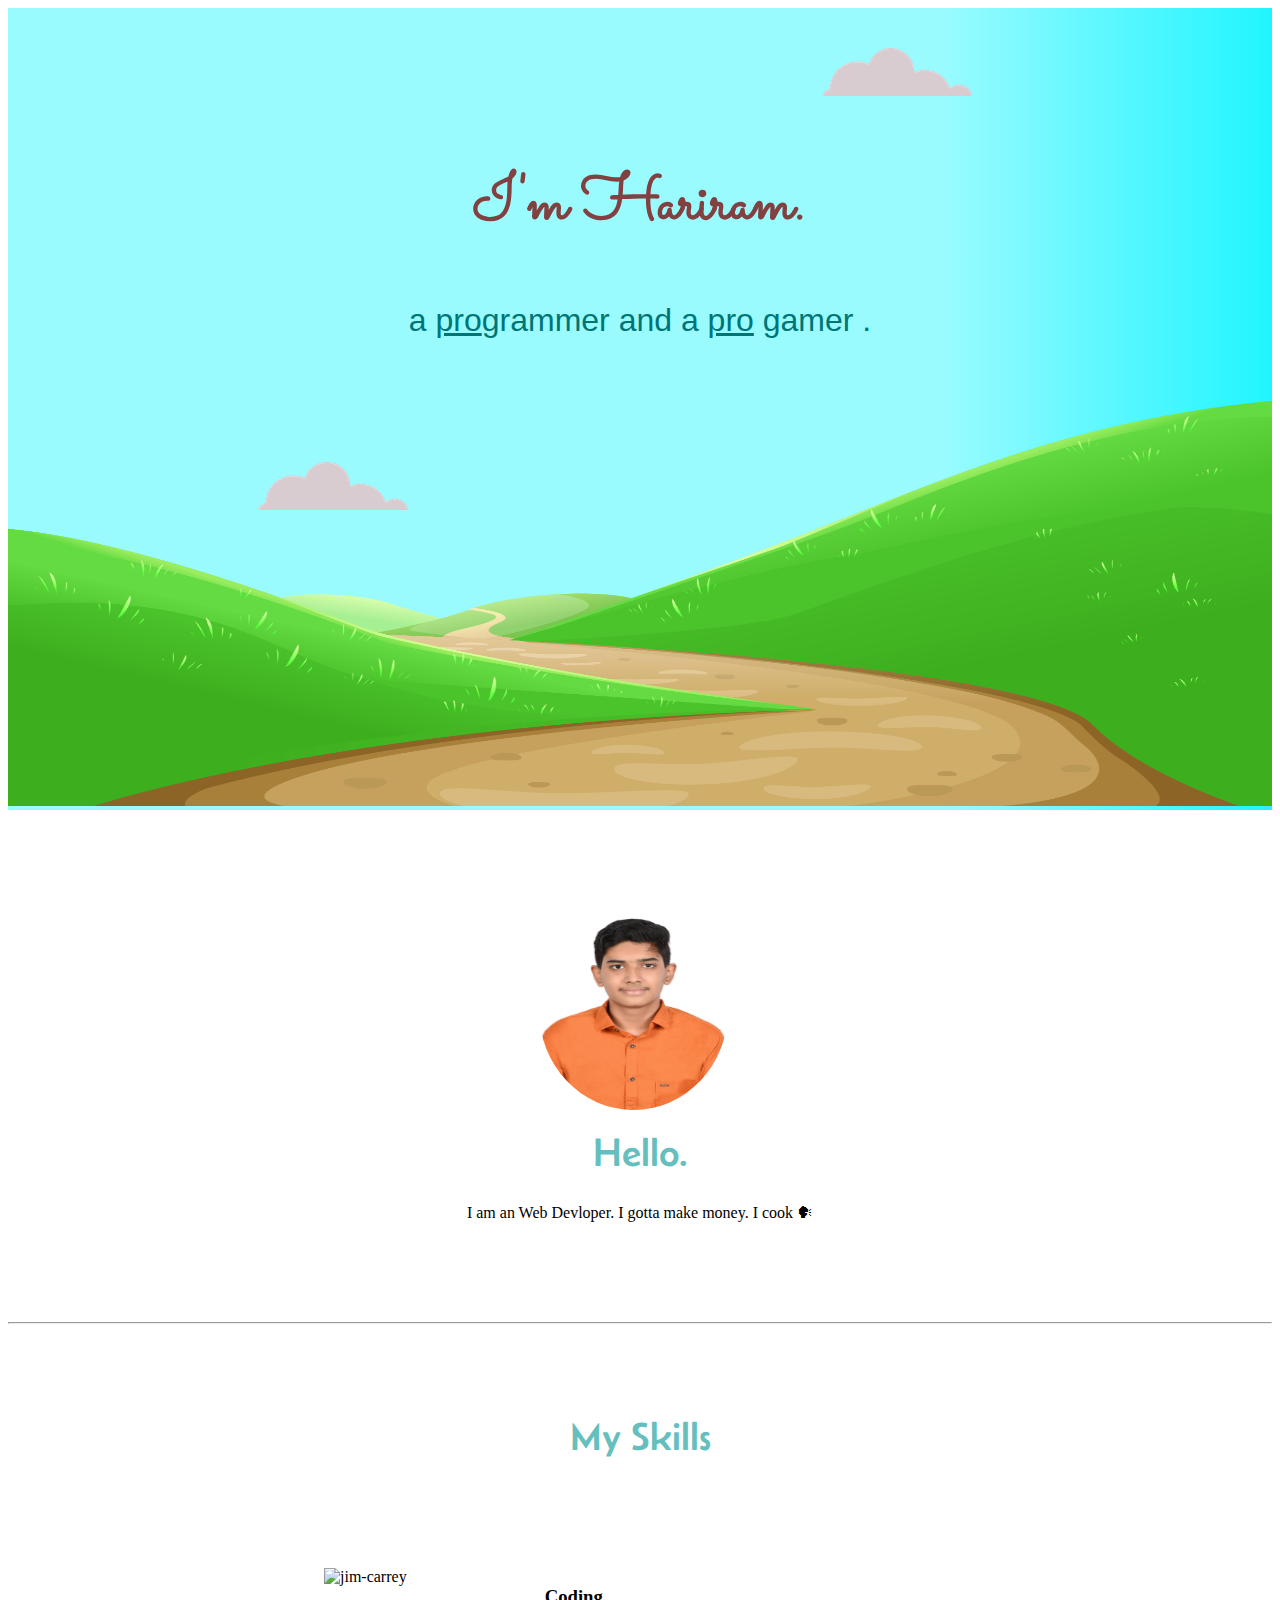
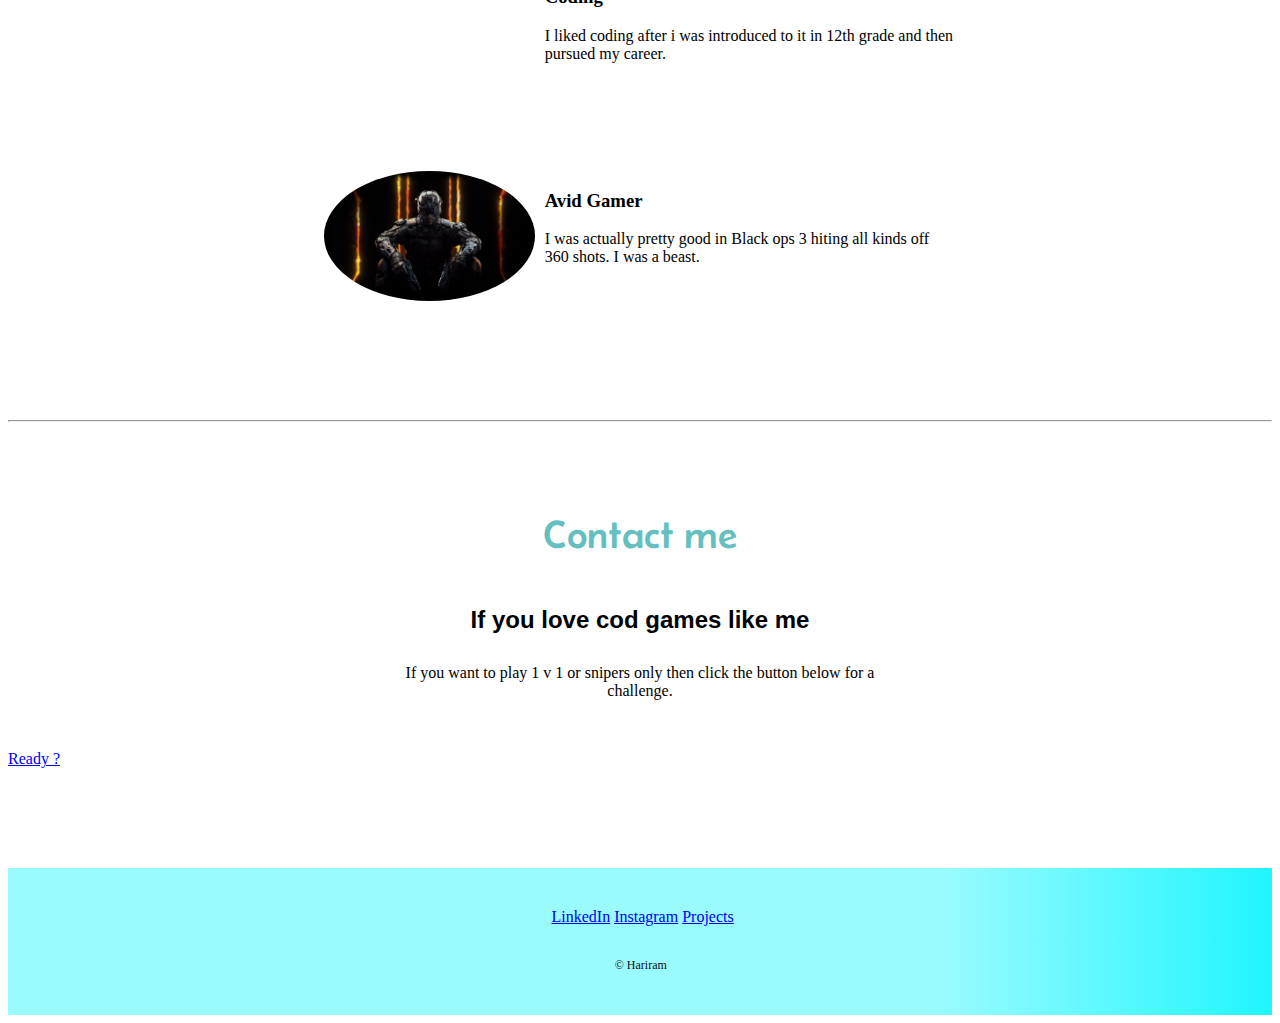
==== index1.html @ 5b8a4dc4 "Update and rename index.html to index1.html" ====
<!DOCTYPE html>
<html lang="en" data-bs-theme="dark">
<head>
    <meta charset="UTF-8">
    <meta name="viewport" content="width=device-width, initial-scale=1.0">
    <link rel="stylesheet" href="./style1.css">
    <link rel="preconnect" href="https://fonts.googleapis.com">
    <link href="https://fonts.googleapis.com/css2?family=Belanosima&display=swap" rel="stylesheet">
    <link rel="preconnect" href="https://fonts.googleapis.com">
    <link rel="preconnect" href="https://fonts.gstatic.com" crossorigin>
    <link href="https://fonts.googleapis.com/css2?family=Sacramento&display=swap" rel="stylesheet">
    <link href="https://cdn.jsdelivr.net/npm/bootstrap@5.3.0/dist/css/bootstrap.min.css" rel="stylesheet" integrity="sha384-9ndCyUaIbzAi2FUVXJi0CjmCapSmO7SnpJef0486qhLnuZ2cdeRhO02iuK6FUUVM" crossorigin="anonymous">
    <title>Hariram</title>
</head>
<body>
    <div class="first gradient-backround">
        <div>
            <img src="./assets/cloud.png" class="top1" alt="cloud">
            <h1 class="damn fw-bold">I'm Hariram.</h1>
            <h2 class="more">a <span class="dec">pro</span>grammer and a <span class="dec">pro</span> gamer .</h2>
            <img src="./assets/cloud.png" class="bottom1    " alt="cloud">
        </div>
        <div>
            <img src="./assets/Valley_with_Pathway_PNG_Clipart.png" class="rounded-lg-5 overflow-x-hidden" height="430px" width="100%" alt="valley">
        </div>
        <!-- <div class="container">
            <div class="row p-0 pb-0 pe-lg-0 pt-lg-3 align-items-center ">
              <div class="col-lg-7 p-3 p-lg- pt-lg-3">
                <div class="ml-10 p-0" style="width: 600px;">
                <h1 class="display-6 fw-bold lh-1 text-body-emphasis"><h1 class="damn fw-bold">Hi! I'm Hariram</h1></h1>
                <p class="lead more">a <span class="dec">pro</span>grammer and a <span class="dec">pro</span> gamer</p>
            </div>
              </div>
                  <img class="rounded-lg-5 overflow-x-hidden" src="./assets/Valley_with_Pathway_PNG_Clipart.png" alt="valley" width="1000">
            </div>
          </div> -->
    </div>

    <div class="second">
        <div class="container">
        <div class="profile">
            <img src="./assets/hari photo 2020.jpg" class="profile-img" alt="image of me">
            <h2 class="intro1">Hello.</h2>
            <p class="intro">I am an Web Devloper. I gotta make money. I cook &#128483; </p>
        </div>
        <hr>
        <div class="skills">
            <h2 class="intro2">My Skills</h2>
            <div class="parent">
                <div class="typing">
                    <img src="./assets/code-programmer.gif" class="new" alt="jim-carrey">
                </div>
                <div class="coding">
                    <h3>Coding</h3>
                    <p>I liked coding after i was introduced to it in 12th grade and then pursued my career. </p>
                </div>
                <div class="gamer">
                    <img src="./assets/391133.jpg" class="new_game" alt="cod 3">
                </div>
                <div class="gaming">
                    <h3>Avid Gamer</h3>
                    <p>I was actually pretty good in Black ops 3 hiting all kinds off 360 shots. I was a beast.</p>
                </div>
            </div>
        </div>
        <hr>
        <div class="me">
            <h2 class="intro4">Contact me</h2>
            <h3 class="intro3">If you love cod games like me</h3>
            <p class="intro5">
                If you want to play 1 v 1 or snipers only then click the button below for a challenge.
            </p>
            <div class="d-grid gap-2 d-sm-flex justify-content-sm-center mb-5">
            <a class="btn btn-danger btn-lg px-4 me-sm-3" type="button" href="mailto:hariram6674@gmail.com">Ready ?</a>
            </div>
        </div>
    </div>
    </div > 
    <div class="third gradient-backround">
        <div class="bottom-container">
            <a class="footer-link1" href="#">LinkedIn</a>
            <a class="footer-link" href="https://www.instagram.com/just.hariram/">Instagram</a>
            <a class="footer-link" href=https://hariram-6674.github.io/Web-Dev-Projects/>Projects</a>
            <p class="copyright">© Hariram</p>
          </div>
    </div>
    <script src="https://cdn.jsdelivr.net/npm/bootstrap@5.3.0/dist/js/bootstrap.bundle.min.js" integrity="sha384-geWF76RCwLtnZ8qwWowPQNguL3RmwHVBC9FhGdlKrxdiJJigb/j/68SIy3Te4Bkz" crossorigin="anonymous"></script>
</body>
</html>
---- style1.css ----
.dec{
    text-decoration: underline;
}
.gradient-backround{
    background: rgb(154,251,255);
    background: linear-gradient(90deg, rgba(154,251,255,1) 41%, rgba(11,244,255,1) 58%, rgba(0,212,255,1) 100%);
    background-size: 180% 180%;
    animation: gradient-animation 18s ease infinite;
}
@keyframes gradient-animation {
    0% {  
      background-position: 0% 50%;
    }
    50% {
      background-position: 100% 50%;
    }
    100% {
      background-position: 0% 50%;
    }
}
.top1{
  position: absolute;
  right: 300px;
  top: 40px;
}
.bottom1{
  position: absolute;
  left: 250px;
  bottom: 300px;
}
.more {
    color: #007575;
    font-family: "Montserrat", sans-serif;
    font-size: 2rem;
    font-weight: normal;
    padding-bottom: 10px;
    text-align: center;
}
.damn {
  text-align: center;
    color: #834040;
    font-size: 4rem;
    margin: 50px auto 0 auto;
    margin-bottom: 50px;
    font-family: "Sacramento", cursive;
}
img {
    overflow-clip-margin: content-box;
    overflow: clip;
}
.profile-img {
    border-radius: 80%;
    width: 15%;
    height: 200px;
    display: flex;
    justify-content: center;
    margin-left: 42%;
  }
.intro {
    width: 30%;
    margin: auto;
    text-align: center;
    margin-bottom: 100px;
}
.intro1 {
  font-family: 'Belanosima', sans-serif;
  width: 30%;
  margin: auto;
  text-align: center;
  margin-top: 20px;
  margin-bottom: 20px;
  font-size: 250%;
}
.intro2 {
  font-family: 'Belanosima', sans-serif;
  width: 30%;
  margin: auto;
  text-align: center;
  margin-top: 90px;
  margin-bottom: 30px;
  font-size: 250%;
}
.intro4{
  font-family: 'Belanosima', sans-serif;
  text-align: center;
  margin-top: 90px;
  font-size: 250%;
}
.intro3{
  font-family: "Montserrat", sans-serif;
  width: 50%;
  margin: auto;
  text-align: center;
  margin-top: 40px;
  margin-bottom: 30px;
  font-size: 150%;
}
.intro5 {
  width: 40%;
  margin: auto;
  text-align: center;
  margin-bottom: 50px;
}
.parent {
    display: grid;
    grid-template-columns: 0.5fr 1fr;
    grid-template-rows: repeat(1, 1fr);
    width: 50%;
    margin: 100px auto 0 auto;
    text-align: left;
    row-gap: 2rem;
}
.second{
  margin:100px 0;
}
.first{
  position: relative;
  padding-top: 100px;
} 
.third{
  padding: 40px 0 10px;
}
.coding{
  margin-left: 10px;
  margin-bottom: 60px;
}
.new_game{
  border-radius: 50%;
  height: 130px;
  margin-right: 20px;
  width:100%
}
.gaming{
  margin-bottom: 130px;
  margin-left: 10px;
}
.new{
  width: 100%;
  float: left;
  margin-right: 20px;
}
.copyright {
  color: #0f1010;
  font-size: 0.75rem;
  padding: 20px 0;
  margin-left:48%;
}
.footer-link1{
  margin-left:43%;
}
@media( max-width: 500px) { 
  .footer-link1{
    margin-left:30%;
  }
}
h2 {
  color: #66bfbf;
  font-family: "Montserrat", sans-serif;
  font-size: 2.5rem;
  font-weight: normal;
  padding-bottom: 10px;
}


/* div{
  display: block;
}
body {
  color: #40514e;
  margin: 0;
  text-align: center;
  font-family: "Merriweather", serif;
}

h1 {
  color: #66bfbf;
  font-size: 5.625rem;
  margin: 50px auto 0 auto;
  font-family: "Sacramento", cursive;
}

h2 {
  color: #66bfbf;
  font-family: "Montserrat", sans-serif;
  font-size: 2.5rem;
  font-weight: normal;
  padding-bottom: 10px;
}

h3 {
  color: #11999e;
  font-family: "Montserrat", sans-serif;
}

p {
  line-height: 2;
}

hr {
  border: dotted #eaf6f6 6px;
  border-bottom: none;
  width: 4%;
  margin: 100px auto;
}

a {
  color: #11999e;
  font-family: "Montserrat", sans-serif;
  margin: 10px 20px;
  text-decoration: none;
}

a:hover {
  color: #eaf6f6;
}

.top-container {
  background-color: #e4f9f5;
  position: relative;
  padding-top: 100px;
}

.middle-container {
  margin: 100px 0;
}

.bottom-container {
  background-color: #66bfbf;
  padding: 50px 0 20px;
}

.skill-row {
  width: 50%;
  margin: 100px auto 100px auto;
  text-align: left;
}

.pro {
  text-decoration: underline;
}

.intro {
  width: 30%;
  margin: auto;
}

.contact-message {
  width: 40%;
  margin: 40px auto 60px;
}

.copyright {
  color: #eaf6f6;
  font-size: 0.75rem;
  padding: 20px 0;
}

/* .top-cloud {
  position: absolute;
  right: 300px;
  top: 40px;
}

.bottom-cloud {
  position: absolute;
  left: 250px;
  bottom: 300px;
}

.code-img {
  width: 25%;
  float: left;
  margin-right: 30px;
}

.chilli-img {
  width: 50%;
  margin-left: 30px;
}

.btn {
  background: #11cdd4;
  background-image: -webkit-linear-gradient(top, #11cdd4, #11999e);
  background-image: -moz-linear-gradient(top, #11cdd4, #11999e);
  background-image: -ms-linear-gradient(top, #11cdd4, #11999e);
  background-image: -o-linear-gradient(top, #11cdd4, #11999e);
  background-image: linear-gradient(to bottom, #11cdd4, #11999e);
  -webkit-border-radius: 8;
  -moz-border-radius: 8;
  border-radius: 8px;
  font-family: "Montserrat", sans-serif;
  color: #ffffff;
  font-size: 20px;
  padding: 10px 20px 10px 20px;
  text-decoration: none;
}

.btn:hover {
  background: #30e3cb;
  background-image: -webkit-linear-gradient(top, #30e3cb, #2bc4ad);
  background-image: -moz-linear-gradient(top, #30e3cb, #2bc4ad);
  background-image: -ms-linear-gradient(top, #30e3cb, #2bc4ad);
  background-image: -o-linear-gradient(top, #30e3cb, #2bc4ad);
  background-image: linear-gradient(to bottom, #30e3cb, #2bc4ad);
  text-decoration: none;
}

.parent {
  display: grid;
  grid-template-columns: 0.5fr 1fr;
  grid-template-rows: repeat(1, 1fr);
  width: 50%;
  margin: 100px auto 0 auto;
  text-align: left;
  row-gap: 2rem;
} */
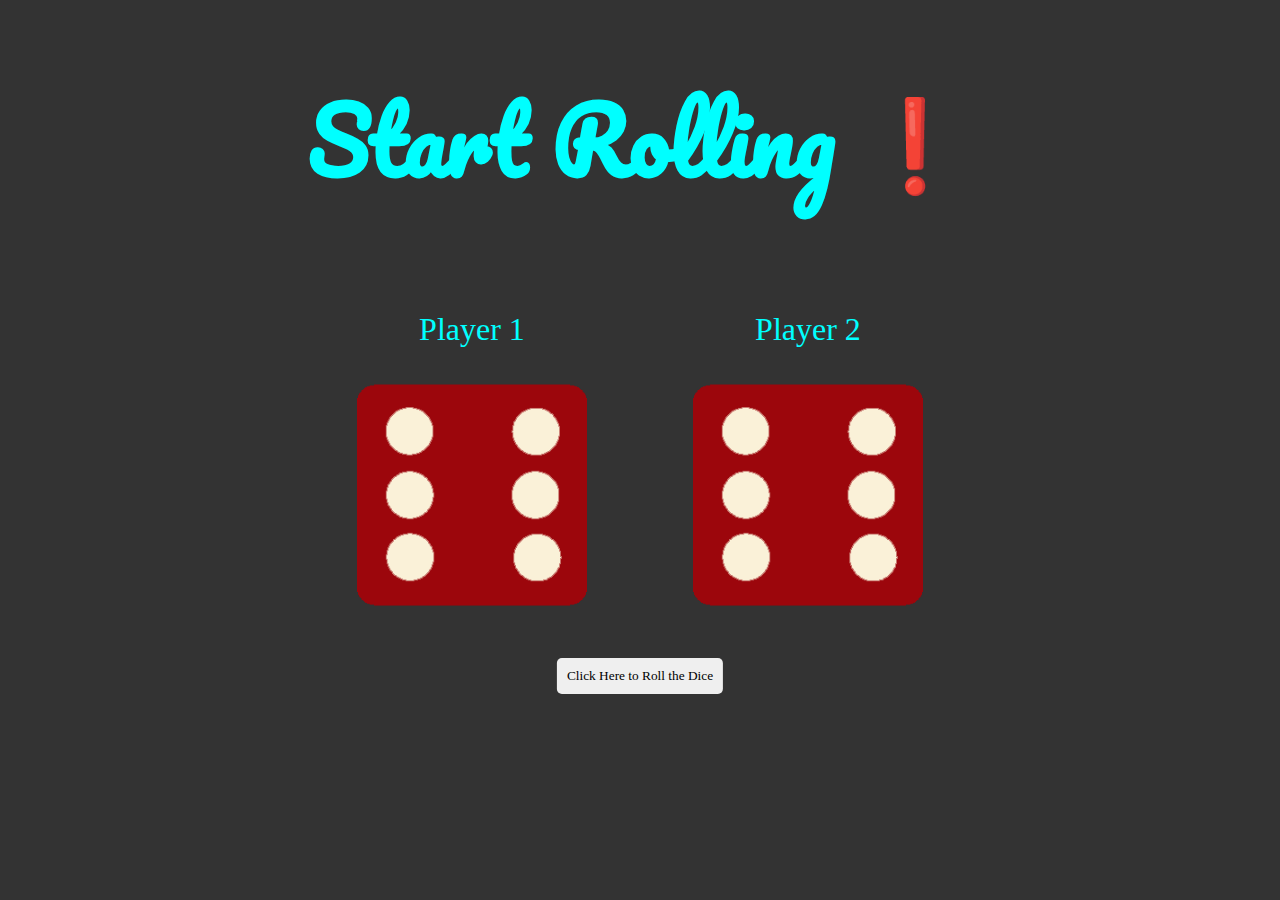
==== commit c489ea8b: "Update and rename index.html to index1.html" ====
--- a/index1.html
+++ b/index1.html
@@ -1,89 +1,32 @@
 <!DOCTYPE html>
-<html lang="en" data-bs-theme="dark">
+<html lang="en">
 <head>
     <meta charset="UTF-8">
     <meta name="viewport" content="width=device-width, initial-scale=1.0">
-    <link rel="stylesheet" href="./style1.css">
-    <link rel="preconnect" href="https://fonts.googleapis.com">
-    <link href="https://fonts.googleapis.com/css2?family=Belanosima&display=swap" rel="stylesheet">
+    <link rel="stylesheet" href="style.css">
     <link rel="preconnect" href="https://fonts.googleapis.com">
     <link rel="preconnect" href="https://fonts.gstatic.com" crossorigin>
-    <link href="https://fonts.googleapis.com/css2?family=Sacramento&display=swap" rel="stylesheet">
-    <link href="https://cdn.jsdelivr.net/npm/bootstrap@5.3.0/dist/css/bootstrap.min.css" rel="stylesheet" integrity="sha384-9ndCyUaIbzAi2FUVXJi0CjmCapSmO7SnpJef0486qhLnuZ2cdeRhO02iuK6FUUVM" crossorigin="anonymous">
-    <title>Hariram</title>
+    <link href="https://fonts.googleapis.com/css2?family=Belanosima&family=Pacifico&display=swap" rel="stylesheet">
+    <title>Dice Game</title>
 </head>
 <body>
-    <div class="first gradient-backround">
-        <div>
-            <img src="./assets/cloud.png" class="top1" alt="cloud">
-            <h1 class="damn fw-bold">I'm Hariram.</h1>
-            <h2 class="more">a <span class="dec">pro</span>grammer and a <span class="dec">pro</span> gamer .</h2>
-            <img src="./assets/cloud.png" class="bottom1    " alt="cloud">
-        </div>
-        <div>
-            <img src="./assets/Valley_with_Pathway_PNG_Clipart.png" class="rounded-lg-5 overflow-x-hidden" height="430px" width="100%" alt="valley">
-        </div>
-        <!-- <div class="container">
-            <div class="row p-0 pb-0 pe-lg-0 pt-lg-3 align-items-center ">
-              <div class="col-lg-7 p-3 p-lg- pt-lg-3">
-                <div class="ml-10 p-0" style="width: 600px;">
-                <h1 class="display-6 fw-bold lh-1 text-body-emphasis"><h1 class="damn fw-bold">Hi! I'm Hariram</h1></h1>
-                <p class="lead more">a <span class="dec">pro</span>grammer and a <span class="dec">pro</span> gamer</p>
+    <div class="all">
+        <h1>Start Rolling &#x2757;</h1>
+
+        <div class="container">
+            <div class="dice1">
+                <p>Player 1</p>
+                <img id="img1" src="images/dice6.png" alt="red dice">
             </div>
-              </div>
-                  <img class="rounded-lg-5 overflow-x-hidden" src="./assets/Valley_with_Pathway_PNG_Clipart.png" alt="valley" width="1000">
-            </div>
-          </div> -->
-    </div>
-
-    <div class="second">
-        <div class="container">
-        <div class="profile">
-            <img src="./assets/hari photo 2020.jpg" class="profile-img" alt="image of me">
-            <h2 class="intro1">Hello.</h2>
-            <p class="intro">I am an Web Devloper. I gotta make money. I cook &#128483; </p>
-        </div>
-        <hr>
-        <div class="skills">
-            <h2 class="intro2">My Skills</h2>
-            <div class="parent">
-                <div class="typing">
-                    <img src="./assets/code-programmer.gif" class="new" alt="jim-carrey">
-                </div>
-                <div class="coding">
-                    <h3>Coding</h3>
-                    <p>I liked coding after i was introduced to it in 12th grade and then pursued my career. </p>
-                </div>
-                <div class="gamer">
-                    <img src="./assets/391133.jpg" class="new_game" alt="cod 3">
-                </div>
-                <div class="gaming">
-                    <h3>Avid Gamer</h3>
-                    <p>I was actually pretty good in Black ops 3 hiting all kinds off 360 shots. I was a beast.</p>
-                </div>
+    
+            <div class="dice2">
+                <p>Player 2</p>
+                <img id="img2" src="images/dice6.png" alt="red dice">
             </div>
         </div>
-        <hr>
-        <div class="me">
-            <h2 class="intro4">Contact me</h2>
-            <h3 class="intro3">If you love cod games like me</h3>
-            <p class="intro5">
-                If you want to play 1 v 1 or snipers only then click the button below for a challenge.
-            </p>
-            <div class="d-grid gap-2 d-sm-flex justify-content-sm-center mb-5">
-            <a class="btn btn-danger btn-lg px-4 me-sm-3" type="button" href="mailto:hariram6674@gmail.com">Ready ?</a>
-            </div>
-        </div>
+        <!-- Button to roll the dice -->
+        <button id="rollBtn" type="button">Click Here to Roll the Dice</button><br/>
+        <script src="index.js" charset="UTF-8"></script>
     </div>
-    </div > 
-    <div class="third gradient-backround">
-        <div class="bottom-container">
-            <a class="footer-link1" href="#">LinkedIn</a>
-            <a class="footer-link" href="https://www.instagram.com/just.hariram/">Instagram</a>
-            <a class="footer-link" href=https://hariram-6674.github.io/Web-Dev-Projects/>Projects</a>
-            <p class="copyright">© Hariram</p>
-          </div>
-    </div>
-    <script src="https://cdn.jsdelivr.net/npm/bootstrap@5.3.0/dist/js/bootstrap.bundle.min.js" integrity="sha384-geWF76RCwLtnZ8qwWowPQNguL3RmwHVBC9FhGdlKrxdiJJigb/j/68SIy3Te4Bkz" crossorigin="anonymous"></script>
 </body>
 </html>
--- a/style.css
+++ b/style.css
@@ -0,0 +1,52 @@
+body{
+    background-color: #333333;
+}
+.all{
+    text-align: center;
+    margin: auto;
+    width: 70%;
+}
+h1{
+    font-size: 90px !important;
+    font-family: 'Pacifico', cursive;
+    font-weight: bold;
+    color:aqua;
+}
+.container{
+    flex-direction: row;
+    display: flex;
+    justify-content: center;
+    flex-flow: nowrap;
+    gap: 5rem;
+    margin-bottom: 5%;
+}
+#rollBtn{
+    font-family: 'Lilita One', cursive;
+    padding: 10px;
+    border-radius: 5px;
+    cursor:pointer;
+    border: white;
+    position: absolute;
+    left: 50%;
+    transform: translateX(-50%);
+}
+#rollBtn:hover{
+    background-color: lightblue;
+    font-weight: bold;
+}
+p{
+    font-size: 2rem;
+    font-family: 'Courgette', cursive;
+    color:aqua;
+}
+dice1{
+    text-align: center;
+    display: inline-block;
+}
+dice2{
+    text-align: center;
+    display: inline-block;
+}
+img{
+    width: 90%;
+}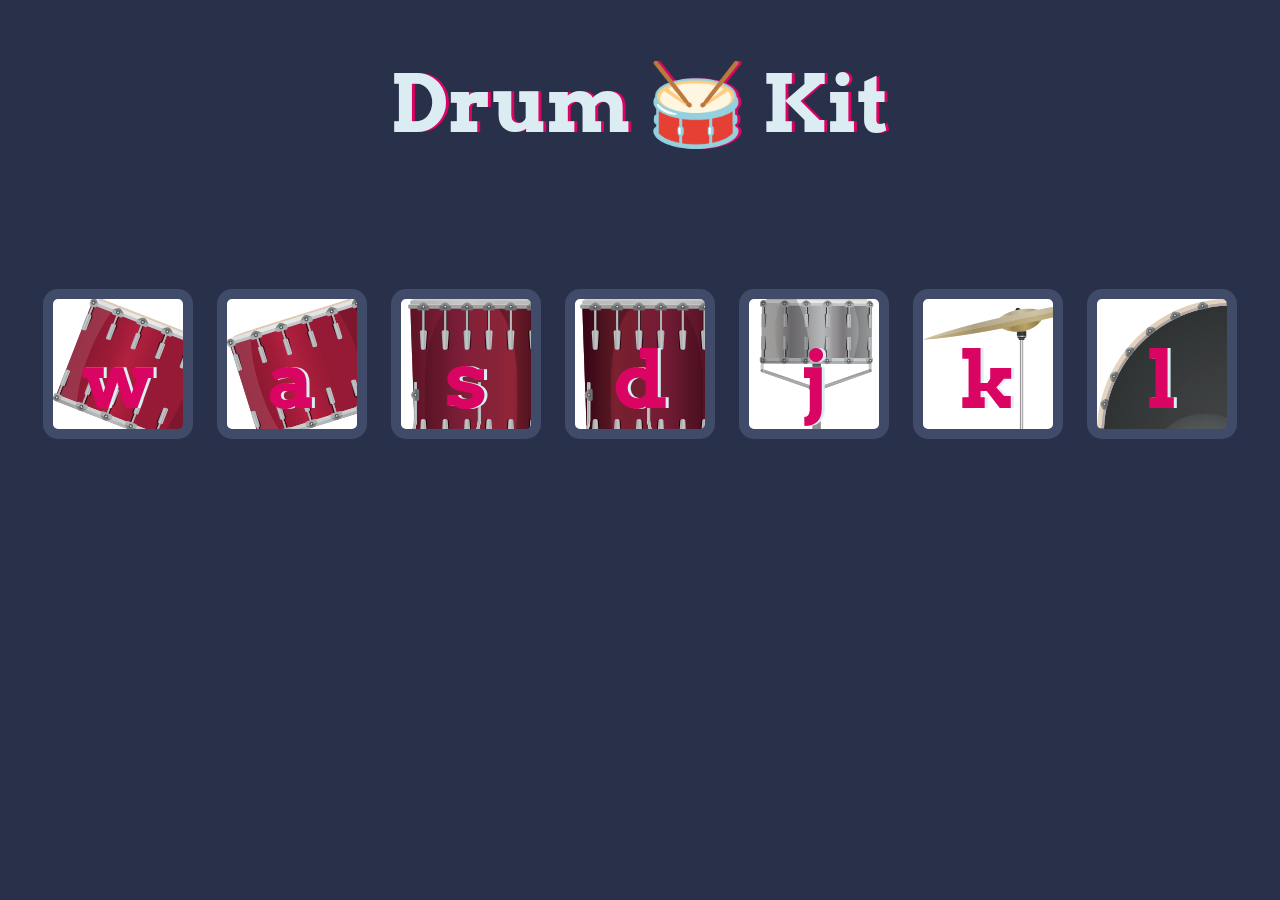
==== commit 8171b9e9: "Rename index.html to index1.html" ====
--- a/index1.html
+++ b/index1.html
@@ -1,32 +1,26 @@
-<!DOCTYPE html>
-<html lang="en">
-<head>
-    <meta charset="UTF-8">
-    <meta name="viewport" content="width=device-width, initial-scale=1.0">
-    <link rel="stylesheet" href="style.css">
-    <link rel="preconnect" href="https://fonts.googleapis.com">
-    <link rel="preconnect" href="https://fonts.gstatic.com" crossorigin>
-    <link href="https://fonts.googleapis.com/css2?family=Belanosima&family=Pacifico&display=swap" rel="stylesheet">
-    <title>Dice Game</title>
-</head>
-<body>
-    <div class="all">
-        <h1>Start Rolling &#x2757;</h1>
-
-        <div class="container">
-            <div class="dice1">
-                <p>Player 1</p>
-                <img id="img1" src="images/dice6.png" alt="red dice">
-            </div>
-    
-            <div class="dice2">
-                <p>Player 2</p>
-                <img id="img2" src="images/dice6.png" alt="red dice">
-            </div>
-        </div>
-        <!-- Button to roll the dice -->
-        <button id="rollBtn" type="button">Click Here to Roll the Dice</button><br/>
-        <script src="index.js" charset="UTF-8"></script>
-    </div>
-</body>
-</html>
+<!DOCTYPE html>
+<html lang="en" dir="ltr">
+
+<head>
+  <meta charset="utf-8">
+  <title>Drum Kit</title>
+  <link rel="stylesheet" href="styles.css">
+  <link href="https://fonts.googleapis.com/css?family=Arvo" rel="stylesheet">
+</head>
+
+<body>
+
+  <h1 id="title">Drum 🥁 Kit</h1>
+  <div class="set">
+    <button class="w drum">w</button>
+    <button class="a drum">a</button>
+    <button class="s drum">s</button>
+    <button class="d drum">d</button>
+    <button class="j drum">j</button>
+    <button class="k drum">k</button>
+    <button class="l drum">l</button>
+  </div>
+  <script src="index.js" charset="UTF-8"></script>
+</body>
+
+</html>
--- a/styles.css
+++ b/styles.css
@@ -0,0 +1,81 @@
+body {
+  text-align: center;
+  background-color: #283149;
+}
+
+h1 {
+  font-size: 5rem;
+  color: #DBEDF3;
+  font-family: "Arvo", cursive;
+  text-shadow: 3px 0 #DA0463;
+
+}
+
+footer {
+  color: #DBEDF3;
+  font-family: sans-serif;
+}
+
+.w {
+  background-image: url('./images/tom1.png');
+}
+
+.a {
+  background-image: url('./images/tom2.png');
+}
+
+.s {
+  background-image: url('./images/tom3.png');
+}
+
+.d {
+  background-image: url('./images/tom4.png');
+}
+
+.j {
+  background-image: url('./images/snare.png');
+}
+
+.k {
+  background-image: url('./images/crash.png');
+}
+
+.l {
+  background-image: url('./images/kick.png');
+}
+
+.set {
+  margin: 10% auto;
+}
+
+.game-over {
+  background-color: red;
+  opacity: 0.8;
+}
+
+.pressed {
+  box-shadow: 0 3px 4px 0 #DBEDF3;
+  opacity: 0.5;
+}
+
+.red {
+  color: red;
+}
+
+.drum {
+  outline: none;
+  border: 10px solid #404B69;
+  font-size: 5rem;
+  font-family: 'Arvo', cursive;
+  line-height: 2;
+  font-weight: 900;
+  color: #DA0463;
+  text-shadow: 3px 0 #DBEDF3;
+  border-radius: 15px;
+  display: inline-block;
+  width: 150px;
+  height: 150px;
+  text-align: center;
+  margin: 10px;
+  background-color: white;
+}
